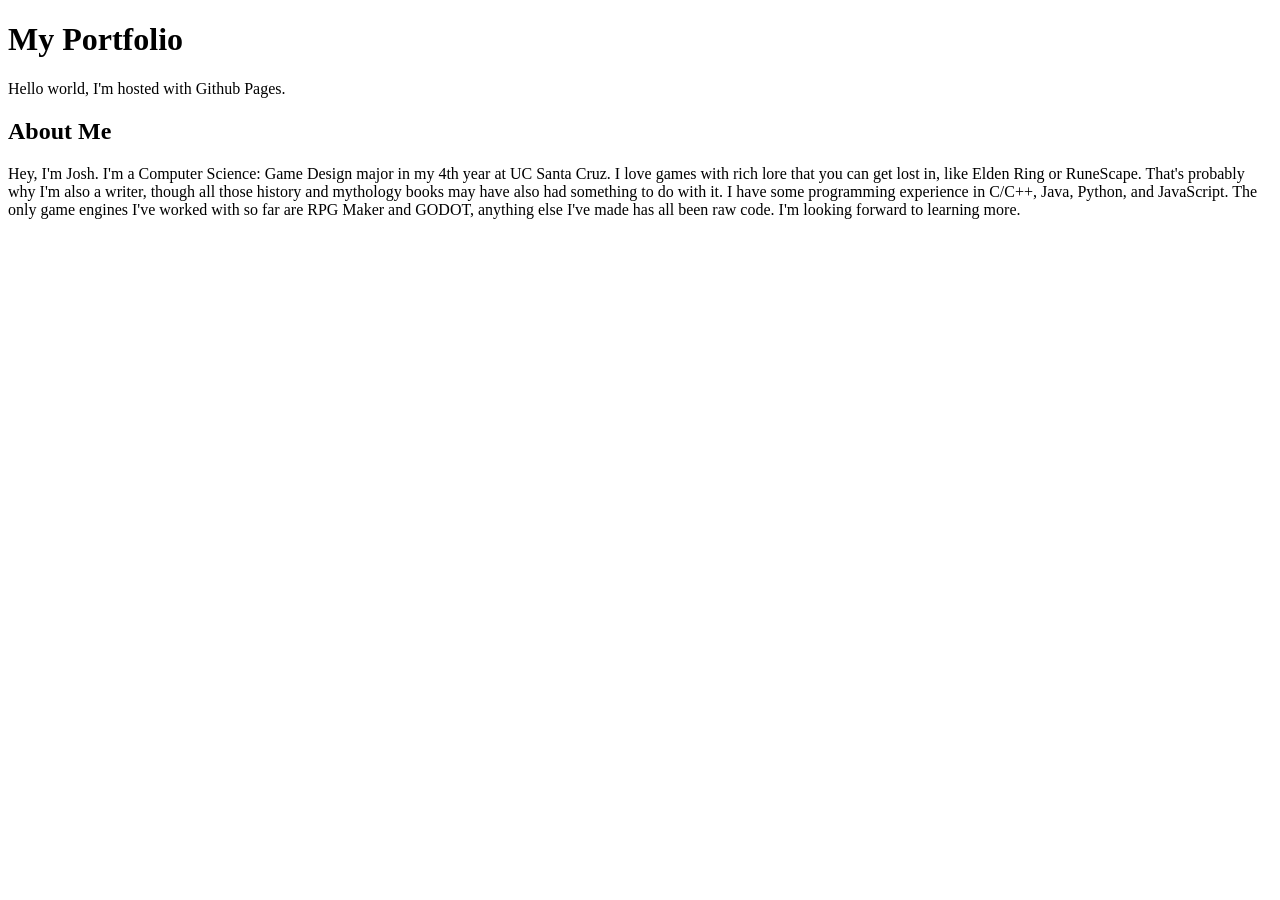
==== index.html @ 7a8bf501 "Correcting grammar "Hellow" to "Hello"" ====
<!DOCTYPE html>
<html>
<head>
    <!-- Title (for tabs and bookmarks) -->
    <title>My Portfolio</title>
    <meta charset="UTF-8" />
    <meta name="viewport" content="width=device-width, initial-scale=1.0" />
</head>
<body>
    <h1>My Portfolio</h1>
    <p>Hello world, I'm hosted with Github Pages.</p>
    <h2>About Me</h2>
    <p>Hey, I'm Josh. I'm a Computer Science: Game Design major in my 4th year at UC Santa Cruz.
        I love games with rich lore that you can get lost in, like Elden Ring or RuneScape.
        That's probably why I'm also a writer, though all those history and mythology books may have also had something to do with it.
        I have some programming experience in C/C++, Java, Python, and JavaScript.
        The only game engines I've worked with so far are RPG Maker and GODOT, anything else I've made has all been raw code.
        I'm looking forward to learning more.</p>
</body>
</html>
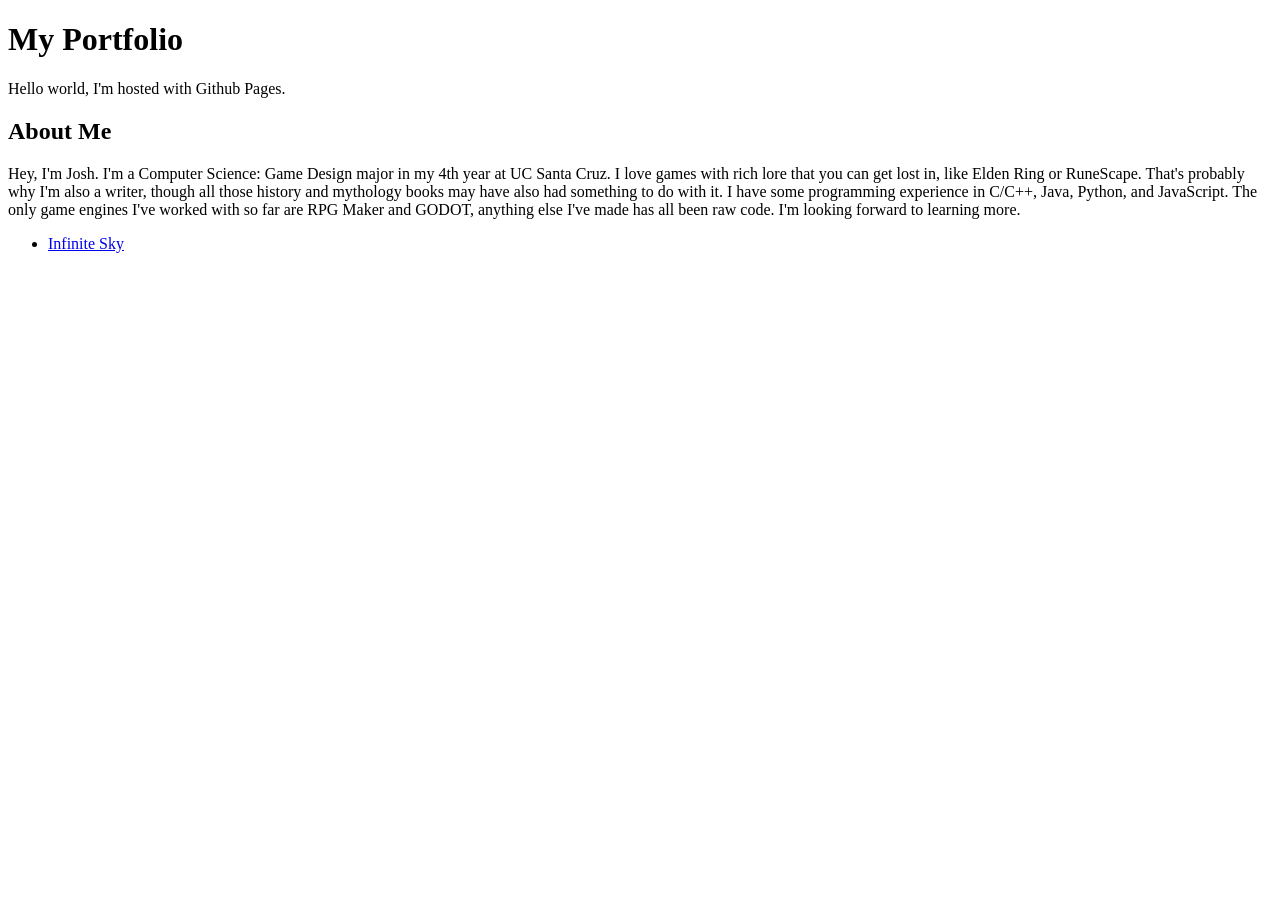
==== commit bdec57b6: "Adding project "Infinite Sky"" ====
--- a/index.html
+++ b/index.html
@@ -17,4 +17,7 @@
         The only game engines I've worked with so far are RPG Maker and GODOT, anything else I've made has all been raw code.
         I'm looking forward to learning more.</p>
 </body>
+<ul>
+    <li><a href="./InfiniteSky/index.html">Infinite Sky</a></li>
+</ul>
 </html>
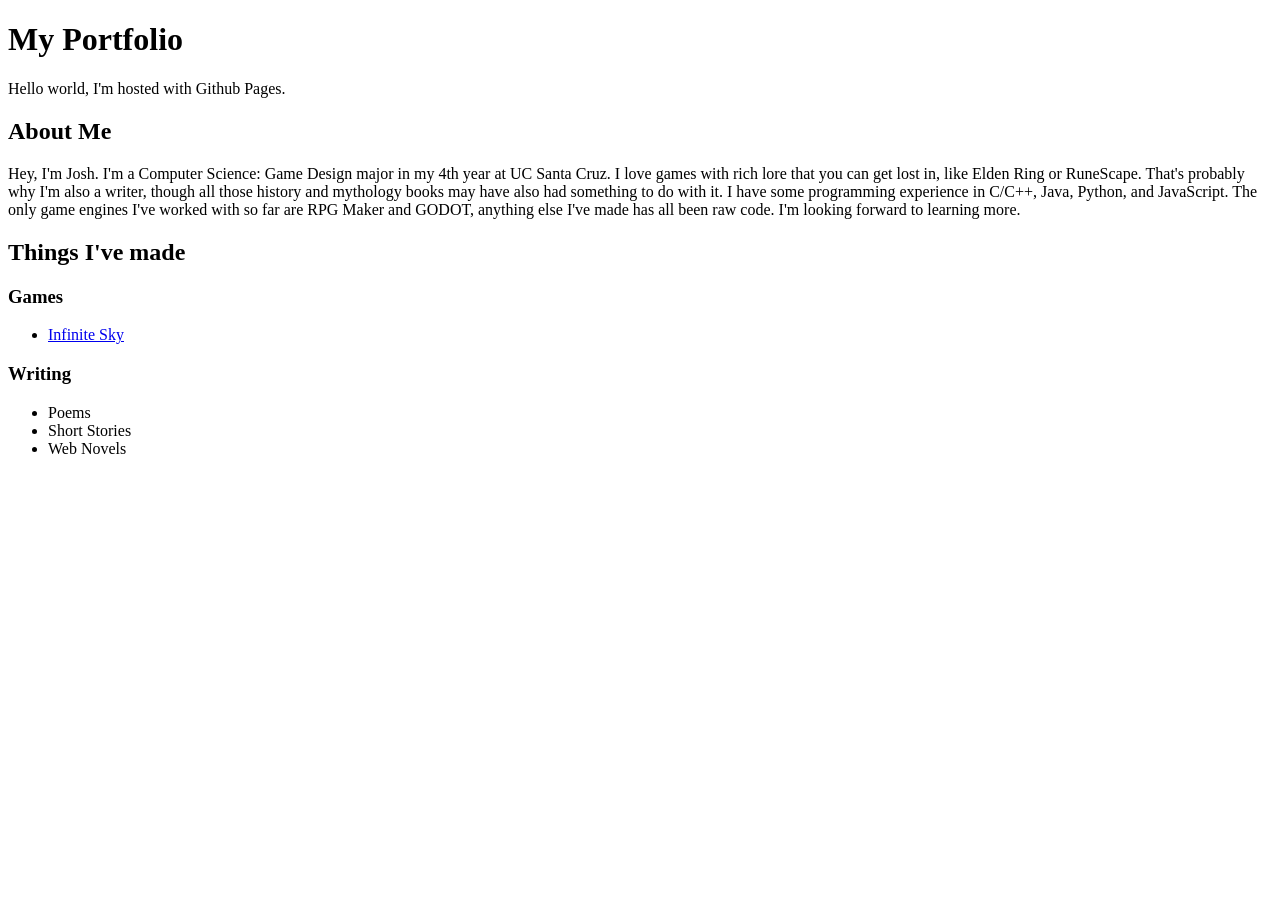
==== commit 61e24147: "Specified the language as English(United States)" ====
--- a/index.html
+++ b/index.html
@@ -1,5 +1,5 @@
 <!DOCTYPE html>
-<html>
+<html lang="en-US">
 <head>
     <!-- Title (for tabs and bookmarks) -->
     <title>My Portfolio</title>
@@ -17,7 +17,15 @@
         The only game engines I've worked with so far are RPG Maker and GODOT, anything else I've made has all been raw code.
         I'm looking forward to learning more.</p>
 </body>
+<h2>Things I've made</h2>
+<h3>Games</h3>
 <ul>
     <li><a href="./InfiniteSky/index.html">Infinite Sky</a></li>
 </ul>
+<h3>Writing</h3>
+<ul>
+    <li>Poems</li>
+    <li>Short Stories</li>
+    <li>Web Novels</li>
+</ul>
 </html>
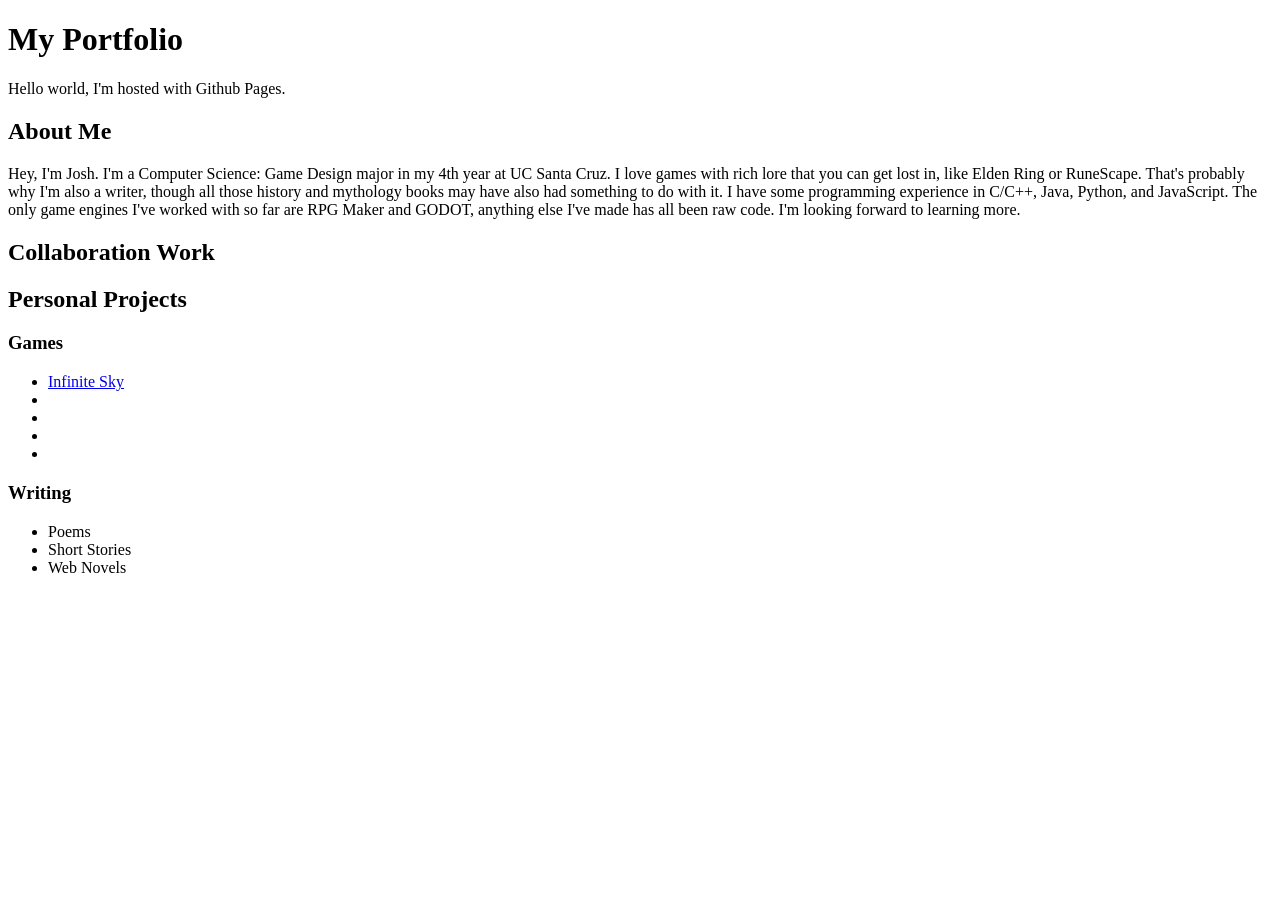
==== commit fb54e8f6: "Minor Edits" ====
--- a/index.html
+++ b/index.html
@@ -1,10 +1,10 @@
 <!DOCTYPE html>
 <html lang="en-US">
 <head>
+    <meta charset="UTF-8" />
+    <meta name="viewport" content="width=device-width, initial-scale=1.0" />
     <!-- Title (for tabs and bookmarks) -->
     <title>My Portfolio</title>
-    <meta charset="UTF-8" />
-    <meta name="viewport" content="width=device-width, initial-scale=1.0" />
 </head>
 <body>
     <h1>My Portfolio</h1>
@@ -17,10 +17,15 @@
         The only game engines I've worked with so far are RPG Maker and GODOT, anything else I've made has all been raw code.
         I'm looking forward to learning more.</p>
 </body>
-<h2>Things I've made</h2>
+<h2>Collaboration Work</h2>
+<h2>Personal Projects</h2>
 <h3>Games</h3>
 <ul>
     <li><a href="./InfiniteSky/index.html">Infinite Sky</a></li>
+    <li></li>
+    <li></li>
+    <li></li>
+    <li></li>
 </ul>
 <h3>Writing</h3>
 <ul>
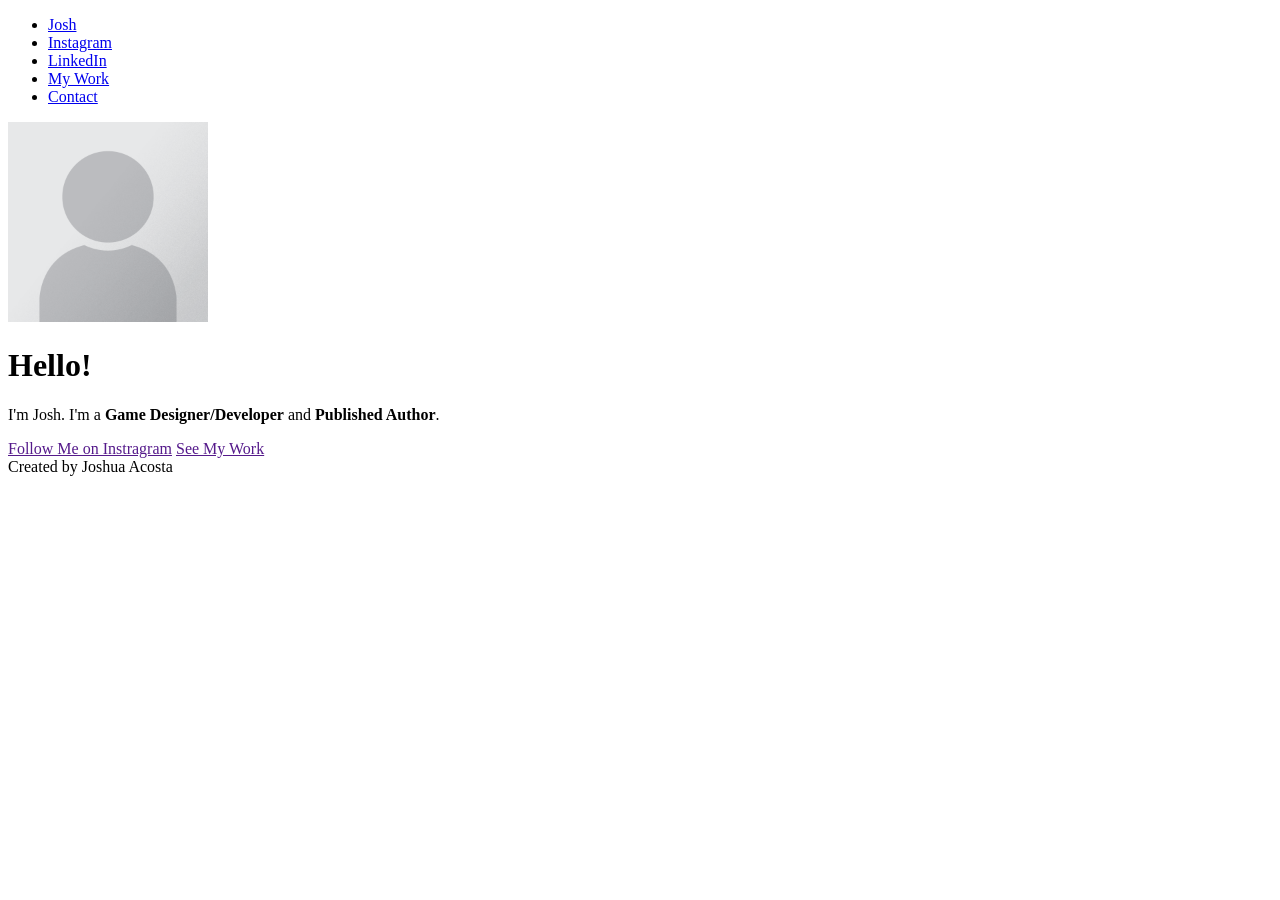
==== commit e7439e3c: "Update index.html" ====
--- a/index.html
+++ b/index.html
@@ -4,33 +4,30 @@
     <meta charset="UTF-8" />
     <meta name="viewport" content="width=device-width, initial-scale=1.0" />
     <!-- Title (for tabs and bookmarks) -->
-    <title>My Portfolio</title>
+    <title>Joshua Acosta</title>
 </head>
 <body>
-    <h1>My Portfolio</h1>
-    <p>Hello world, I'm hosted with Github Pages.</p>
-    <h2>About Me</h2>
-    <p>Hey, I'm Josh. I'm a Computer Science: Game Design major in my 4th year at UC Santa Cruz.
-        I love games with rich lore that you can get lost in, like Elden Ring or RuneScape.
-        That's probably why I'm also a writer, though all those history and mythology books may have also had something to do with it.
-        I have some programming experience in C/C++, Java, Python, and JavaScript.
-        The only game engines I've worked with so far are RPG Maker and GODOT, anything else I've made has all been raw code.
-        I'm looking forward to learning more.</p>
+    <header>
+        <nav>
+            <ul>
+                <li><a href="index.html">Josh</a></li>
+                <li><a href="index.html">Instagram</a></li>
+                <li><a href="index.html">LinkedIn</a></li>
+                <li><a href="index.html">My Work</a></li>
+                <li><a href="index.html">Contact</a></li>
+            </ul>
+        </nav>
+        <div class="flex-container">
+            <img height="200px" width="200px" src="assets/images/Portrait_Placeholder.png">
+            <div class="text-container">
+                <h1>Hello!</h1>
+                <p>I'm Josh. I'm a <strong>Game Designer/Developer</strong> and <strong>Published Author</strong>.</p>
+                <a href="" class="cta-button">Follow Me on Instragram</a>
+                <a href="" class="cta-button secondary">See My Work</a>
+            </div>
+        </div>
+    </header>
+
+    <footer>Created by Joshua Acosta</footer>
 </body>
-<h2>Collaboration Work</h2>
-<h2>Personal Projects</h2>
-<h3>Games</h3>
-<ul>
-    <li><a href="./InfiniteSky/index.html">Infinite Sky</a></li>
-    <li></li>
-    <li></li>
-    <li></li>
-    <li></li>
-</ul>
-<h3>Writing</h3>
-<ul>
-    <li>Poems</li>
-    <li>Short Stories</li>
-    <li>Web Novels</li>
-</ul>
 </html>
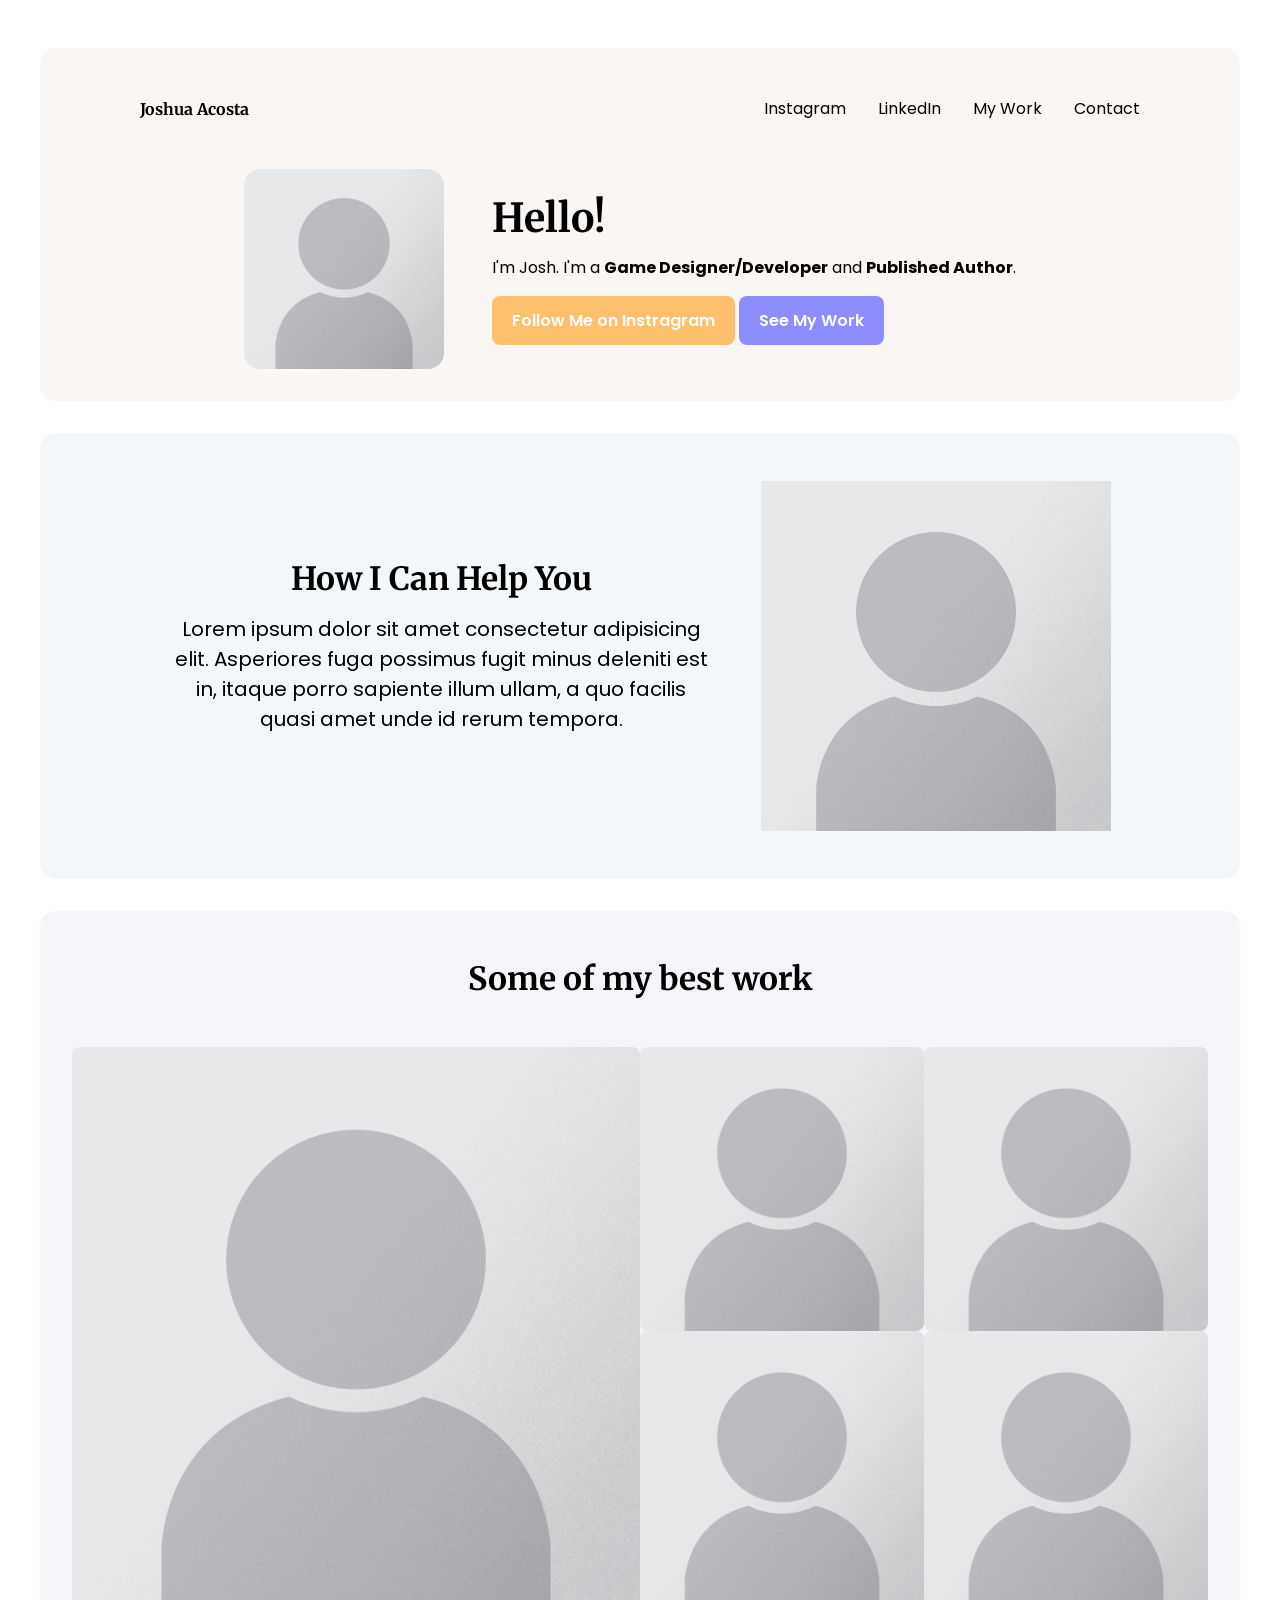
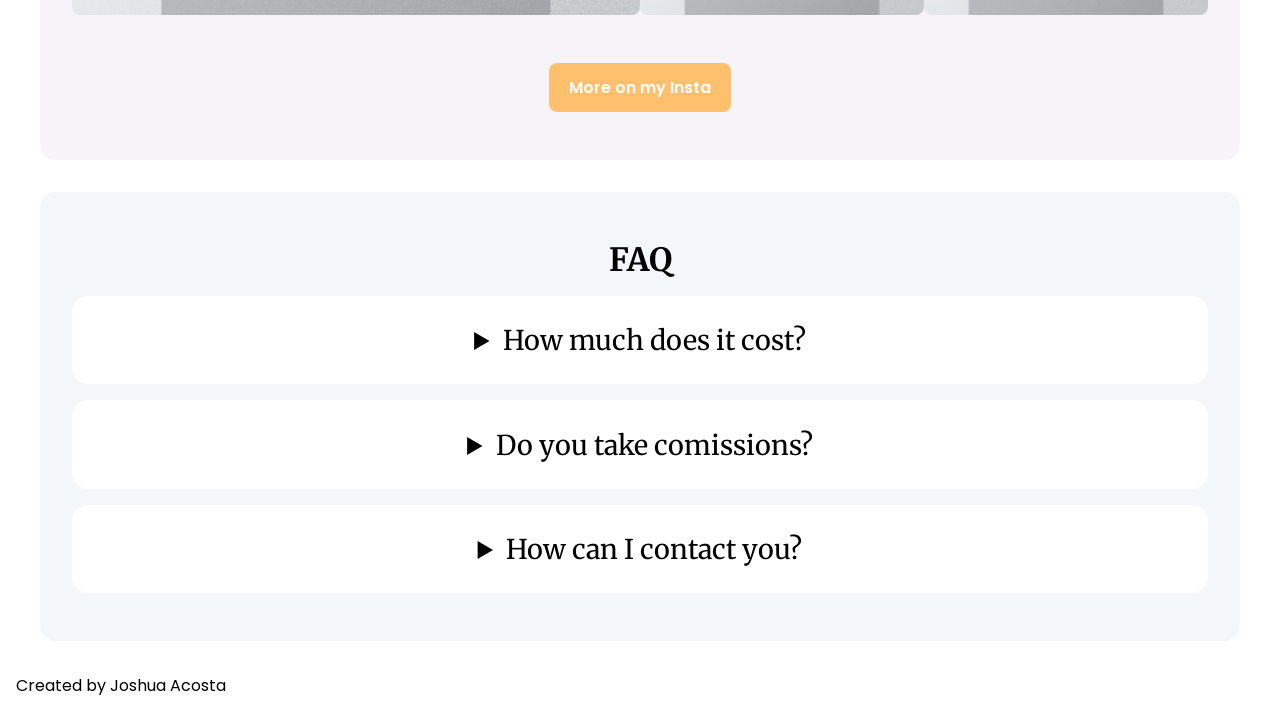
==== commit cd2c6a80: "Desktop Template Complete!" ====
--- a/index.html
+++ b/index.html
@@ -5,12 +5,14 @@
     <meta name="viewport" content="width=device-width, initial-scale=1.0" />
     <!-- Title (for tabs and bookmarks) -->
     <title>Joshua Acosta</title>
+    <link rel="stylesheet" href="style.css">
 </head>
 <body>
+    <!-- HEADER -->
     <header>
         <nav>
             <ul>
-                <li><a href="index.html">Josh</a></li>
+                <li><a href="index.html">Joshua Acosta</a></li>
                 <li><a href="index.html">Instagram</a></li>
                 <li><a href="index.html">LinkedIn</a></li>
                 <li><a href="index.html">My Work</a></li>
@@ -23,11 +25,52 @@
                 <h1>Hello!</h1>
                 <p>I'm Josh. I'm a <strong>Game Designer/Developer</strong> and <strong>Published Author</strong>.</p>
                 <a href="" class="cta-button">Follow Me on Instragram</a>
-                <a href="" class="cta-button secondary">See My Work</a>
+                <a href="#my-work" class="cta-button secondary">See My Work</a>
             </div>
         </div>
     </header>
 
+    <!-- FIRST SECTION -->
+    <section>
+        <div class="flex-container">
+            <div class="text-container">
+                <h2>How I Can Help You</h2>
+                <p>Lorem ipsum dolor sit amet consectetur adipisicing elit. Asperiores fuga possimus fugit minus deleniti est in, itaque porro sapiente illum ullam, a quo facilis quasi amet unde id rerum tempora.</p>
+            </div>
+            <img width="350px" src="assets/images/Portrait_Placeholder.png">
+        </div>
+    </section>
+
+    <!-- MY WORK SECTION -->
+    <section id="my-work">
+        <h2>Some of my best work</h2>
+        <div class="grid-container">
+            <img style="grid-area: img-1" src="assets/images/Portrait_Placeholder.png">
+            <img style="grid-area: img-2" src="assets/images/Portrait_Placeholder.png">
+            <img style="grid-area: img-3" src="assets/images/Portrait_Placeholder.png">
+            <img style="grid-area: img-4" src="assets/images/Portrait_Placeholder.png">
+            <img style="grid-area: img-5" src="assets/images/Portrait_Placeholder.png">
+        </div>
+        <a href="" class="cta-button">More on my Insta</a>
+    </section>
+
+    <!-- INTERACTIVE FAQ -->
+     <section>
+        <h2>FAQ</h2>
+        <details>
+            <summary>How much does it cost?</summary>
+            <p>Lorem ipsum dolor sit amet consectetur adipisicing elit. Possimus sunt, magni deserunt pariatur eveniet dicta quisquam provident ab accusamus sapiente consequuntur maxime eum amet suscipit accusantium laudantium, quae illo. Delectus.</p>
+        </details>
+        <details>
+            <summary>Do you take comissions?</summary>
+            <p>Lorem ipsum dolor sit amet consectetur adipisicing elit. Possimus sunt, magni deserunt pariatur eveniet dicta quisquam provident ab accusamus sapiente consequuntur maxime eum amet suscipit accusantium laudantium, quae illo. Delectus.</p>
+        </details>
+        <details>
+            <summary>How can I contact you?</summary>
+            <p>Lorem ipsum dolor sit amet consectetur adipisicing elit. Possimus sunt, magni deserunt pariatur eveniet dicta quisquam provident ab accusamus sapiente consequuntur maxime eum amet suscipit accusantium laudantium, quae illo. Delectus.</p>
+        </details>
+     </section>
+
     <footer>Created by Joshua Acosta</footer>
 </body>
 </html>
--- a/style.css
+++ b/style.css
@@ -0,0 +1,193 @@
+/* Import fonts used */
+@import url('https://fonts.googleapis.com/css2?family=Merriweather:ital,opsz,wght@0,18..144,300..900;1,18..144,300..900&family=Poppins:ital,wght@0,100;0,200;0,300;0,400;0,500;0,600;0,700;0,800;0,900;1,100;1,200;1,300;1,400;1,500;1,600;1,700;1,800;1,900&display=swap');
+
+/* Define CSS variables to store colors  *
+ * This makes it easier to change colors */
+:root {
+    --base-color: #ffffff;
+    --text-color: #000000;
+    --primary-color: #ffc06e;
+    --secondary-color: #8d8dff;
+    --color-1: #f9f6f3;
+    --color-2: #f3f7f9;
+    --color-3: #f6f3f9;
+}
+
+/* Remove default spacing, to prevent unexpected behavior */
+* {
+    margin: 0;
+    padding: 0;
+    box-sizing: border-box;
+}
+
+/* Define base styles for the page  *
+ * Other fonts are fallbacks        */
+html {
+    font-family: Poppins, 'Segoe UI', Tahoma, Geneva, Verdana, sans-serif;
+    color: var(--text-color)
+}
+
+body {
+    padding: 1em;
+    background: var(--base-color);
+}
+
+h1, h2, h3 {
+    font-family: Merriweather, Poppins, 'Segoe UI', Tahoma, Geneva, Verdana, sans-serif;
+}
+
+/* Navigation bar                                   *
+ *  auto margins on left and right keep it centered */
+nav {
+    margin: 1em auto 3em auto;
+    width: min(1000px, 100%);
+}
+
+/* 'display: flex' to make the list horizontal */
+nav ul {
+    display: flex;
+    align-items: center;
+    list-style-type: none;
+    gap: 2em;
+}
+
+/* Keep first element isolated on the left */
+nav li:first-child {
+    margin-right: auto;
+    font-family: Merriweather, Poppins;
+    font-weight: bold;
+}
+
+/* 'text-decoration: none' to remove default underline */
+nav a {
+    text-decoration: none;
+    color: var(--text-color);
+}
+
+/* Underline hovered navigation text */
+nav a:hover {
+    text-decoration: underline;
+}
+
+header, section {
+    margin: 2em auto;
+    width: min(75em, 100%);
+    background-color: var(--color-1);
+    padding: min(2em, 15%);
+    border-radius: 1em;
+}
+
+/* Adjust the container with the portrait image. What they do:
+    arrange chart elements side by side
+    centered horizontally
+    centered vertically
+    let content stack on smaller screens
+    adds space between image and text
+     */
+.flex-container {
+    display: flex;
+    justify-content: center;
+    align-items: center;
+    flex-wrap: wrap;
+    gap: 3em;
+}
+
+/* What they do:
+    make sure image doesn't overflow container
+    round the corners
+    fill the area without stretching (crop instead)
+    if cropping happens, avoid this part */
+header img {
+    max-width: 100%;
+    border-radius: 1em;
+    object-fit: cover;
+    object-position: bottom;
+}
+
+.text-container {
+    flex: 0 1 34em;
+}
+
+h1 {
+    font-size: 2.5rem;
+}
+
+.text-container p {
+    margin: .75em 0 1em 0;
+}
+
+.cta-button {
+    display: inline-block;
+    text-decoration: none;
+    color: white;
+    background-color: var(--primary-color);
+    padding: .75em 1.25em;
+    border-radius: .5em;
+    font-weight: 600;
+}
+
+.secondary {
+    background-color: var(--secondary-color);
+}
+
+/* first section under header */
+section {
+    padding: 3em min(2em, 15%);
+    background-color: var(--color-2);
+    text-align: center;
+}
+
+h2 {
+    font-size: 2rem;
+}
+
+section p {
+    margin-top: 1em;
+    font-size: 1.25rem;
+}
+
+/* Second section under header */
+section#my-work {
+    background-color: var(--color-3);
+}
+
+.grid-container {
+    margin-top: 3em;
+    margin-bottom: 3em;
+    display: grid;
+    width: 100%;
+    grid-template-columns: repeat(4, 1fr);
+    grid-template-rows: 1fr 1fr;
+    grid-template-areas:
+    "img-1 img-1 img-2 img-3"
+    "img-1 img-1 img-4 img-5";
+}
+
+.grid-container img {
+    height: 100%;
+    width: 100%;
+    border-radius: .5em;
+    transition: 100ms ease;
+}
+
+/* Makes the hovered image slightly bigger */
+.grid-container img:hover {
+    scale: 1.05;
+}
+
+/* FAQ */
+details {
+    margin-top: 1em;
+    background-color: var(--base-color);
+    border-radius: 1em;
+}
+
+details summary {
+    padding: 1em;
+    font-size: 1.7rem;
+    font-family: Merriweather, Poppins, 'Segoe UI', Tahoma, Geneva, Verdana, sans-serif;
+}
+
+details p {
+    padding: 0 2em 2em 2em
+}
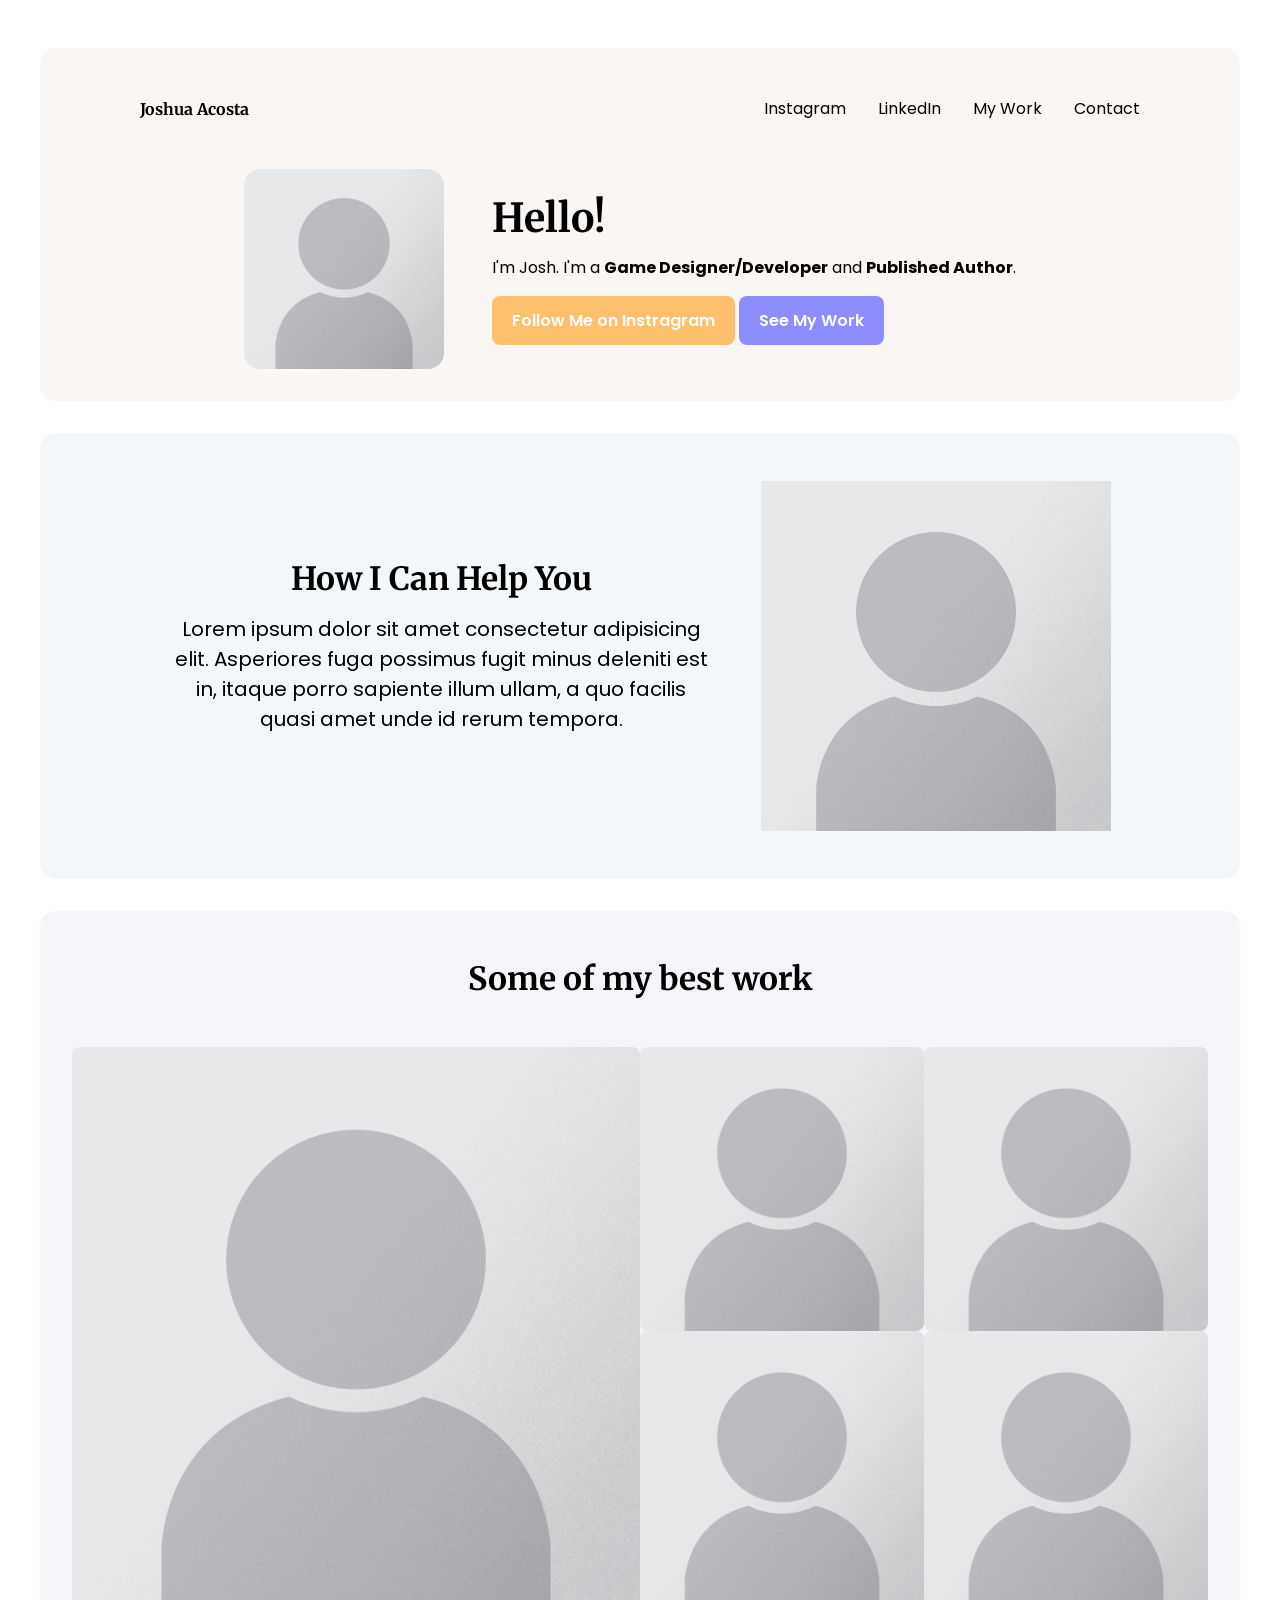
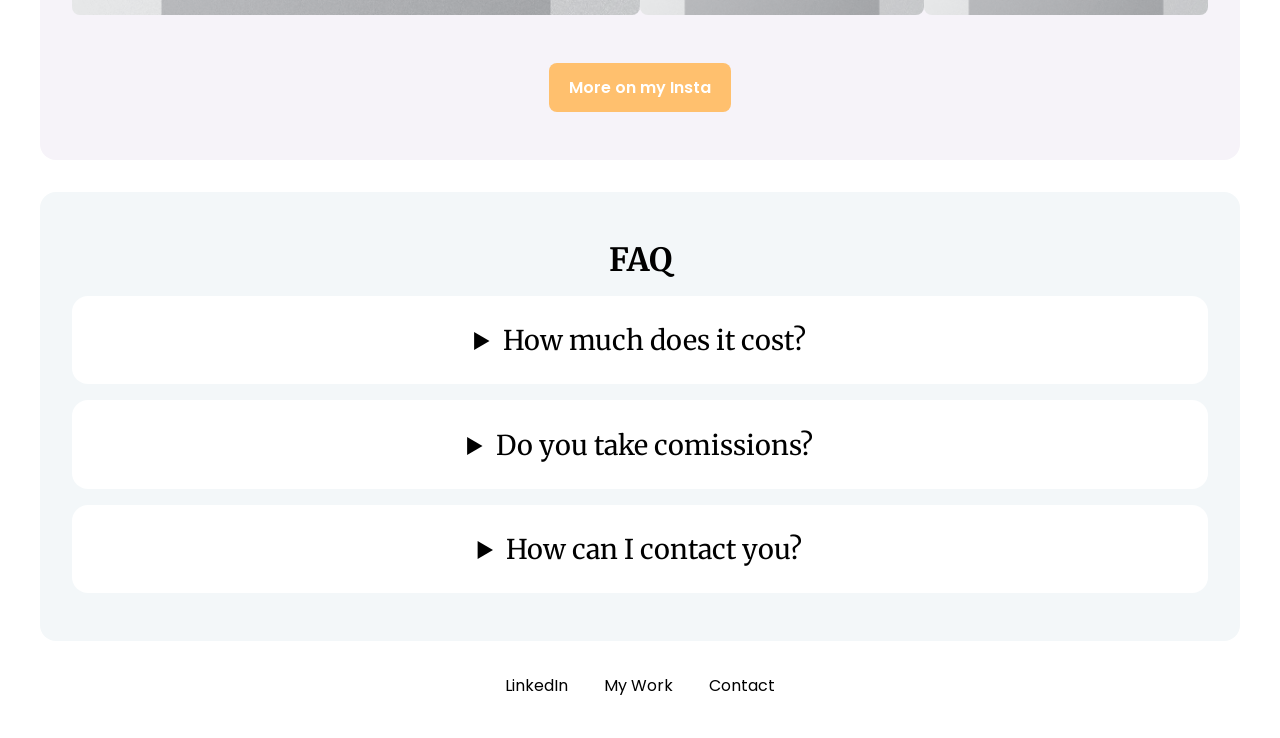
==== commit 073425c3: "Footer Done" ====
--- a/index.html
+++ b/index.html
@@ -71,6 +71,10 @@
         </details>
      </section>
 
-    <footer>Created by Joshua Acosta</footer>
+    <footer>
+        <a href="">LinkedIn</a>
+        <a href="#my-work">My Work</a>
+        <a href="mailto:joshuaacosta2@gmail.com">Contact</a>
+    </footer>
 </body>
 </html>
--- a/style.css
+++ b/style.css
@@ -190,4 +190,20 @@
 
 details p {
     padding: 0 2em 2em 2em
+}
+
+/* FOOTER */
+footer {
+    padding-bottom: 1.5em;
+    text-align: center;
+}
+
+footer a {
+    margin: 0 1em;
+    text-decoration: none;
+    color: var(--text-color);
+}
+
+footer a:hover {
+    text-decoration: underline;
 }
